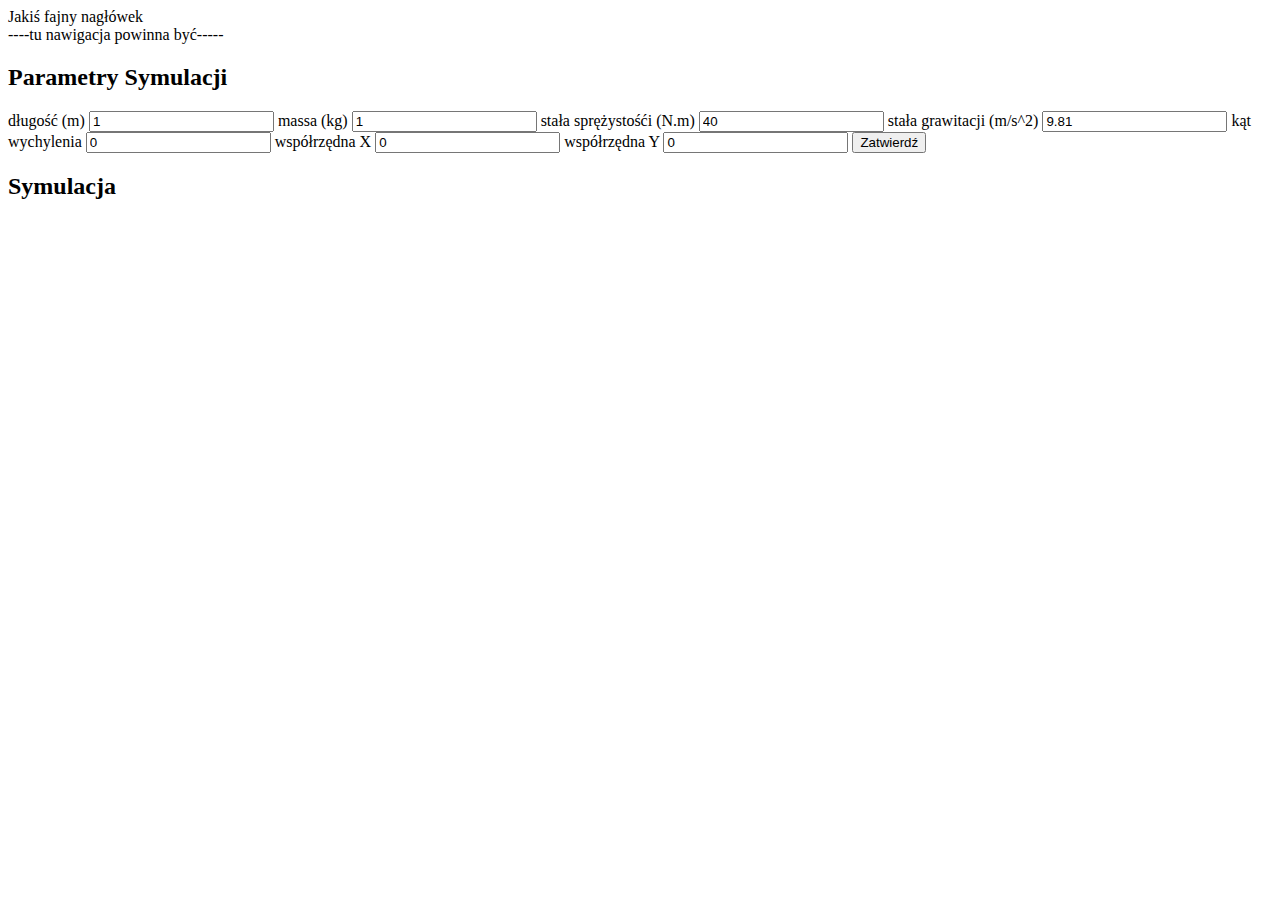
==== index.html @ 05f34df0 "created simple main page" ====
<!DOCTYPE html>
<html>
    <head>
        <meta charset="UTF-8">
        <meta name = "viewport" content="width=device-width, initial-scale=1.0">
        <title>Projekt</title>
    </head>
    <body>
        <header>Jakiś fajny nagłówek</header>
        <nav>
            ----tu nawigacja powinna być-----
        </nav>
        <main>
            <section id="controls">
                <h2>Parametry Symulacji</h2>
                <form id="parameters">
                    <label for="length">długość (m)</label>
                    <input type="number" id="length" value="1" step="1" min="0.1">
                    <label for="mass">massa (kg)</label>
                    <input type="number" id="mass" value="1" step="1" min="0.1">
                    <label for="spring-constant">stała sprężystośći (N.m)</label>
                    <input type="number" id="spring-constant" value="40" step="1" min="0.1">
                    <label for="gravity">stała grawitacji (m/s^2)</label>
                    <input type="number" id="gravity" value="9.81" step="0.1" min="0.1">
                    <label for="angle">kąt wychylenia</label>
                    <input type="number" id="angle" value="0" step="1" >
                    <label for="massX">współrzędna X</label>
                    <input type="number" id="massX" value="0" step="1" >
                    <label for="massY">współrzędna Y</label>
                    <input type="number" id="massY" value="0" step="1" >
                    <button type="button" id="start-button">Zatwierdź</button>
                </form>
            </section>
            <section id ="simulation">
                <h2>Symulacja</h2>
                <canvas id="canvas" width="800" height="400"></canvas>
                <script src="Simulation.js"></script>
            </section>
        </main>
    </body>
</html>
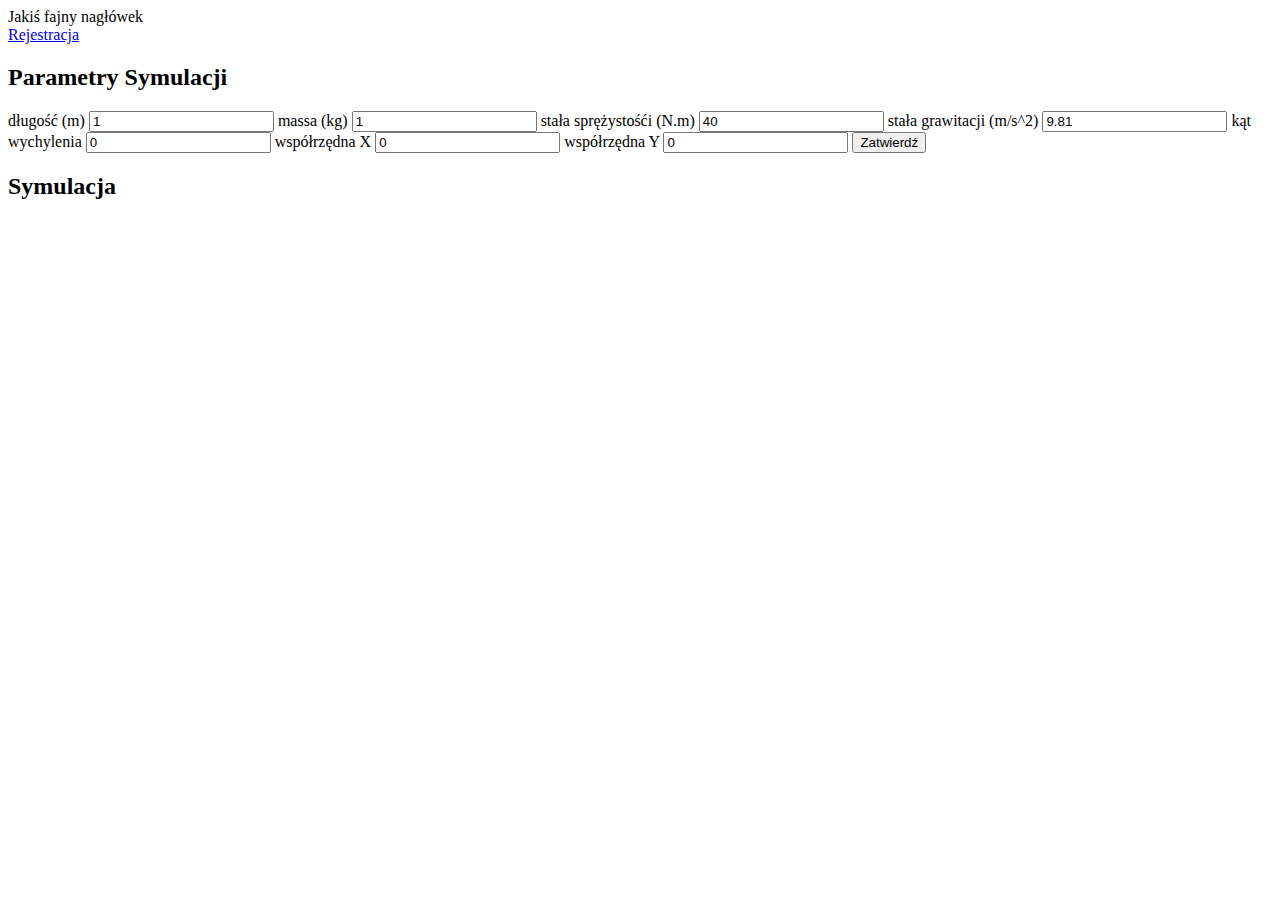
==== commit 1ed5ed76: "add dynamic buttons" ====
--- a/index.html
+++ b/index.html
@@ -8,7 +8,7 @@
     <body>
         <header>Jakiś fajny nagłówek</header>
         <nav>
-            ----tu nawigacja powinna być-----
+            <a href="Register.html">Rejestracja</a>
         </nav>
         <main>
             <section id="controls">
@@ -36,6 +36,9 @@
                 <canvas id="canvas" width="800" height="400"></canvas>
                 <script src="Simulation.js"></script>
             </section>
+            <div id="Buttons">
+            </div>
+            <script src="Buttons.js"></script>
         </main>
     </body>
 </html>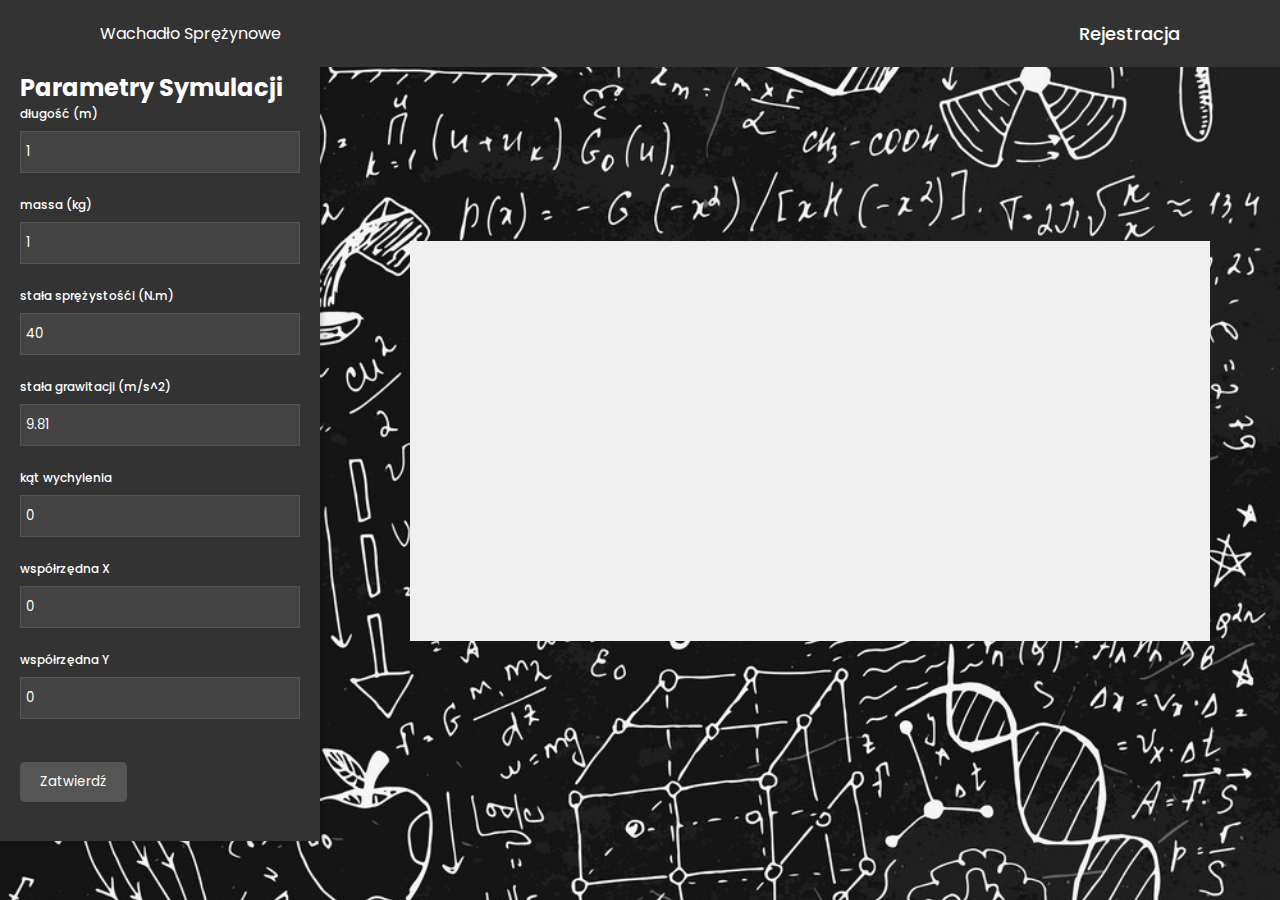
==== commit e0789b9f: "add css style" ====
--- a/index.html
+++ b/index.html
@@ -4,40 +4,56 @@
         <meta charset="UTF-8">
         <meta name = "viewport" content="width=device-width, initial-scale=1.0">
         <title>Projekt</title>
+        <link rel="stylesheet" href="style_main.css">
     </head>
     <body>
-        <header>Jakiś fajny nagłówek</header>
-        <nav>
-            <a href="Register.html">Rejestracja</a>
-        </nav>
+        <header class="header">
+            Wachadło Sprężynowe
+            <nav class ="navbar">
+                    <a href="Register.html">Rejestracja</a>
+            </nav>
+        </header>
         <main>
             <section id="controls">
                 <h2>Parametry Symulacji</h2>
                 <form id="parameters">
+                    <div class="input-field">
                     <label for="length">długość (m)</label>
                     <input type="number" id="length" value="1" step="1" min="0.1">
+                    </div>
+                    <div class="input-field">
                     <label for="mass">massa (kg)</label>
                     <input type="number" id="mass" value="1" step="1" min="0.1">
+                    </div>
+                    <div class="input-field">
                     <label for="spring-constant">stała sprężystośći (N.m)</label>
                     <input type="number" id="spring-constant" value="40" step="1" min="0.1">
+                    </div>
+                    <div class="input-field">
                     <label for="gravity">stała grawitacji (m/s^2)</label>
                     <input type="number" id="gravity" value="9.81" step="0.1" min="0.1">
+                    </div>
+                    <div class="input-field">
                     <label for="angle">kąt wychylenia</label>
                     <input type="number" id="angle" value="0" step="1" >
+                    </div>
+                    <div class="input-field">
                     <label for="massX">współrzędna X</label>
                     <input type="number" id="massX" value="0" step="1" >
+                    </div>
+                    <div class="input-field">
                     <label for="massY">współrzędna Y</label>
                     <input type="number" id="massY" value="0" step="1" >
+                    </div>
                     <button type="button" id="start-button">Zatwierdź</button>
                 </form>
             </section>
             <section id ="simulation">
-                <h2>Symulacja</h2>
                 <canvas id="canvas" width="800" height="400"></canvas>
                 <script src="Simulation.js"></script>
+                <div id="Buttons">
+                </div>
             </section>
-            <div id="Buttons">
-            </div>
             <script src="Buttons.js"></script>
         </main>
     </body>
--- a/style_main.css
+++ b/style_main.css
@@ -0,0 +1,129 @@
+@import url("https://fonts.googleapis.com/css2?family=Poppins:wght@300;400;500;600;700;800;900&display=swap");
+
+* {
+    margin: 0;
+    padding: 0;
+    box-sizing: border-box;
+    font-family: "Poppins", sans-serif;
+}
+
+body {
+    display: flex;
+    justify-content: center;
+    align-items: flex-start;
+    min-height: 100vh;
+    background: url(physic.jpg) no-repeat;
+    background-size: cover;
+    background-position: center;
+    color: white; /* Domyślny kolor tekstu */
+}
+
+.header {
+    position: fixed;
+    top: 0;
+    left: 0;
+    width: 100%;
+    padding: 20px 100px;
+    display: flex;
+    justify-content: space-between;
+    align-items: center;
+    z-index: 100;
+    background: #333;
+}
+
+.navbar a {
+    position: relative;
+    font-size: 18px;
+    color: #fff;
+    font-weight: 500;
+    text-decoration: none;
+    margin-left: 40px;
+}
+
+.navbar a::before {
+    content: '';
+    position: absolute;
+    top: 100%;
+    left: 0;
+    width: 0;
+    height: 2px;
+    background-color: #fff;
+    transition: .3s;
+}
+
+.navbar a:hover::before {
+    width: 100%;
+}
+
+.input-field {
+    display: flex;
+    flex-direction: column;
+    margin-bottom: 15px;
+}
+
+.input-field label {
+    font-size: 12px;
+    font-weight: 500;
+}
+
+.input-field input {
+    height: 42px;
+    margin: 8px 0;
+    padding: 5px;
+    border: 1px solid #555;
+    background: #444;
+    color: white;
+}
+
+main {
+    display: grid;
+    grid-template-columns: 25% 75%; /* Szerokość kolumn: lewa - parametry, prawa - symulacja */
+    grid-template-rows: auto auto; /* Dwie wiersze: symulacja + przyciski */
+    margin-top: 50px; /* Odstęp na header */
+    width: 100%;
+    height: calc(100vh - 80px); /* Pełna wysokość okna minus header */
+    gap: 10px; /* Odstęp między kolumnami i wierszami */
+}
+
+section {
+    padding: 20px;
+}
+
+section:first-child { /* Parametry */
+    background: #333; /* Tło takie samo jak header */
+    box-shadow: 2px 0 5px rgba(0, 0, 0, 0.2);
+}
+
+button {
+    margin-top: 20px;
+    padding: 10px 20px;
+    background: #555;
+    color: white;
+    border: none;
+    border-radius: 5px;
+    cursor: pointer;
+}
+
+button:hover {
+    background: #777;
+}
+
+#simulation {
+    display: flex;
+    flex-direction: column;
+    align-items: flex-start; /* Przyciski i canvas wyrównane do lewej strony sekcji */
+}
+
+#Buttons {
+    display: flex; /* Układ przycisków w rzędzie */
+    justify-content: flex-start; /* Przyciski wyrównane do lewej strony sekcji symulacji */
+    gap: 10px; /* Odstęp między przyciskami */
+    margin-top: 10px; /* Odstęp od canvasu */ 
+}
+
+canvas {
+    background: #f0f0f0;
+    display: block;
+    margin: auto;
+}
+
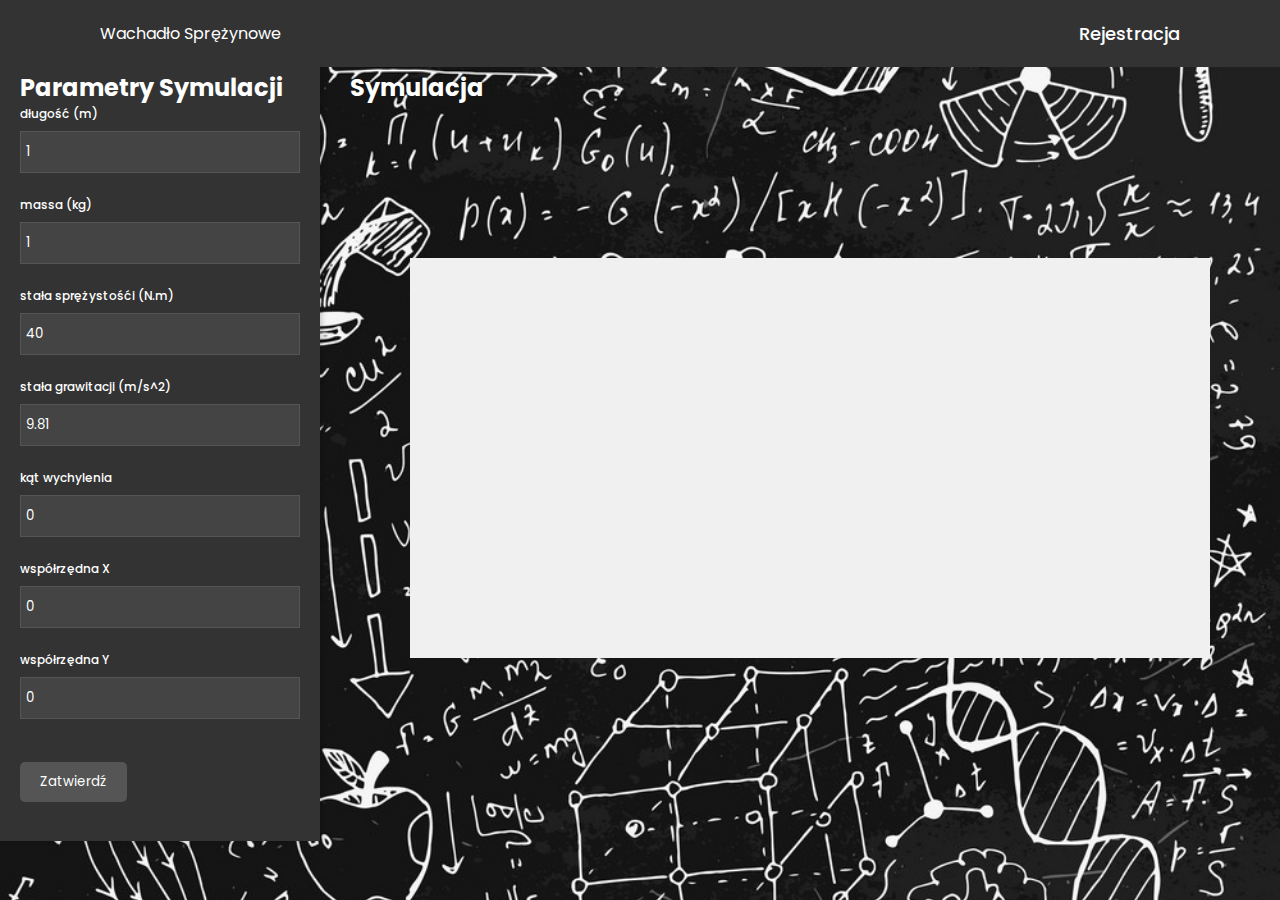
==== commit d0795216: "fix w3c validator warnings" ====
--- a/index.html
+++ b/index.html
@@ -1,5 +1,5 @@
 <!DOCTYPE html>
-<html>
+<html lang="pl">
     <head>
         <meta charset="UTF-8">
         <meta name = "viewport" content="width=device-width, initial-scale=1.0">
@@ -49,12 +49,13 @@
                 </form>
             </section>
             <section id ="simulation">
+                <h2>Symulacja</h2>
                 <canvas id="canvas" width="800" height="400"></canvas>
                 <script src="Simulation.js"></script>
                 <div id="Buttons">
                 </div>
             </section>
-            <script src="Buttons.js"></script>
+            <script src="main.js"></script>
         </main>
     </body>
 </html>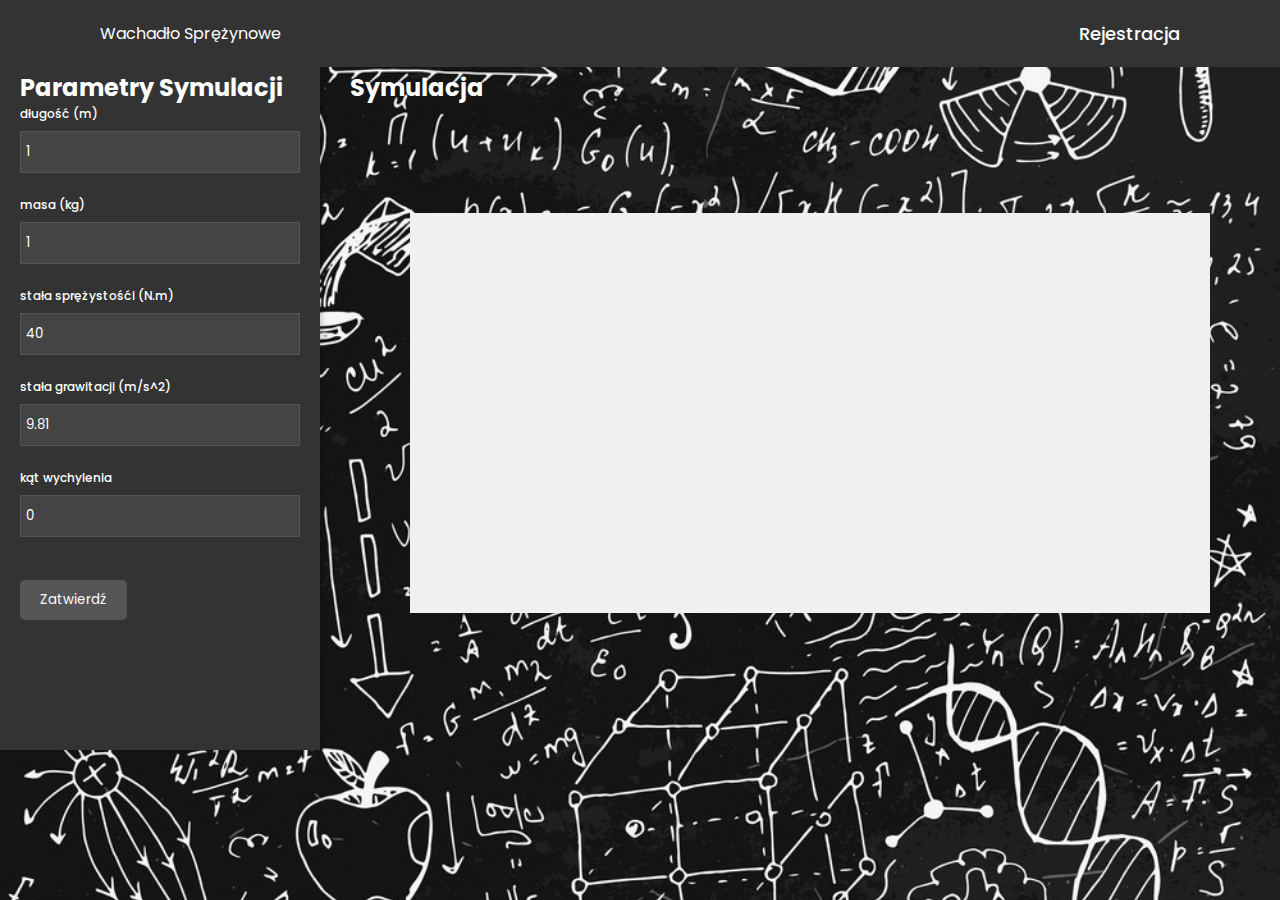
==== commit 5241fca3: "small changes" ====
--- a/index.html
+++ b/index.html
@@ -22,7 +22,7 @@
                     <input type="number" id="length" value="1" step="1" min="0.1">
                     </div>
                     <div class="input-field">
-                    <label for="mass">massa (kg)</label>
+                    <label for="mass">masa (kg)</label>
                     <input type="number" id="mass" value="1" step="1" min="0.1">
                     </div>
                     <div class="input-field">
@@ -36,14 +36,6 @@
                     <div class="input-field">
                     <label for="angle">kąt wychylenia</label>
                     <input type="number" id="angle" value="0" step="1" >
-                    </div>
-                    <div class="input-field">
-                    <label for="massX">współrzędna X</label>
-                    <input type="number" id="massX" value="0" step="1" >
-                    </div>
-                    <div class="input-field">
-                    <label for="massY">współrzędna Y</label>
-                    <input type="number" id="massY" value="0" step="1" >
                     </div>
                     <button type="button" id="start-button">Zatwierdź</button>
                 </form>
--- a/style_main.css
+++ b/style_main.css
@@ -15,7 +15,7 @@
     background: url(physic.jpg) no-repeat;
     background-size: cover;
     background-position: center;
-    color: white; /* Domyślny kolor tekstu */
+    color: white; 
 }
 
 .header {
@@ -77,20 +77,20 @@
 
 main {
     display: grid;
-    grid-template-columns: 25% 75%; /* Szerokość kolumn: lewa - parametry, prawa - symulacja */
-    grid-template-rows: auto auto; /* Dwie wiersze: symulacja + przyciski */
-    margin-top: 50px; /* Odstęp na header */
+    grid-template-columns: 25% 75%; 
+    grid-template-rows: auto auto;
+    margin-top: 50px; 
     width: 100%;
-    height: calc(100vh - 80px); /* Pełna wysokość okna minus header */
-    gap: 10px; /* Odstęp między kolumnami i wierszami */
+    height: calc(100vh - 80px); 
+    gap: 10px; 
 }
 
 section {
     padding: 20px;
 }
 
-section:first-child { /* Parametry */
-    background: #333; /* Tło takie samo jak header */
+section:first-child { 
+    background: #333; 
     box-shadow: 2px 0 5px rgba(0, 0, 0, 0.2);
 }
 
@@ -111,14 +111,14 @@
 #simulation {
     display: flex;
     flex-direction: column;
-    align-items: flex-start; /* Przyciski i canvas wyrównane do lewej strony sekcji */
+    align-items: flex-start; 
 }
 
 #Buttons {
-    display: flex; /* Układ przycisków w rzędzie */
-    justify-content: flex-start; /* Przyciski wyrównane do lewej strony sekcji symulacji */
-    gap: 10px; /* Odstęp między przyciskami */
-    margin-top: 10px; /* Odstęp od canvasu */ 
+    display: flex; 
+    justify-content: flex-start; 
+    gap: 10px; 
+    margin-top: 10px; 
 }
 
 canvas {
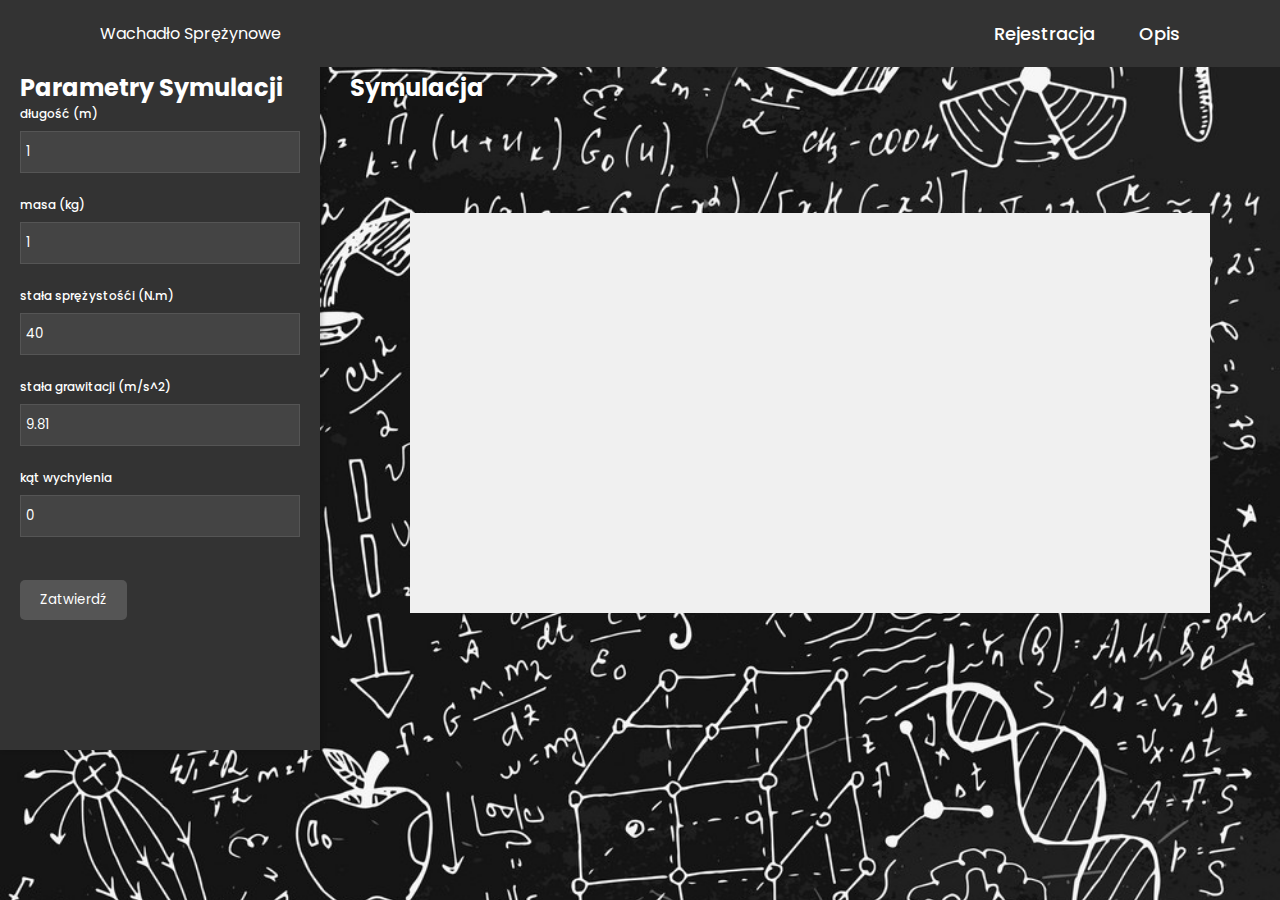
==== commit 18b66263: "add description page" ====
--- a/index.html
+++ b/index.html
@@ -11,6 +11,7 @@
             Wachadło Sprężynowe
             <nav class ="navbar">
                     <a href="Register.html">Rejestracja</a>
+                    <a href="description.html">Opis</a>
             </nav>
         </header>
         <main>
